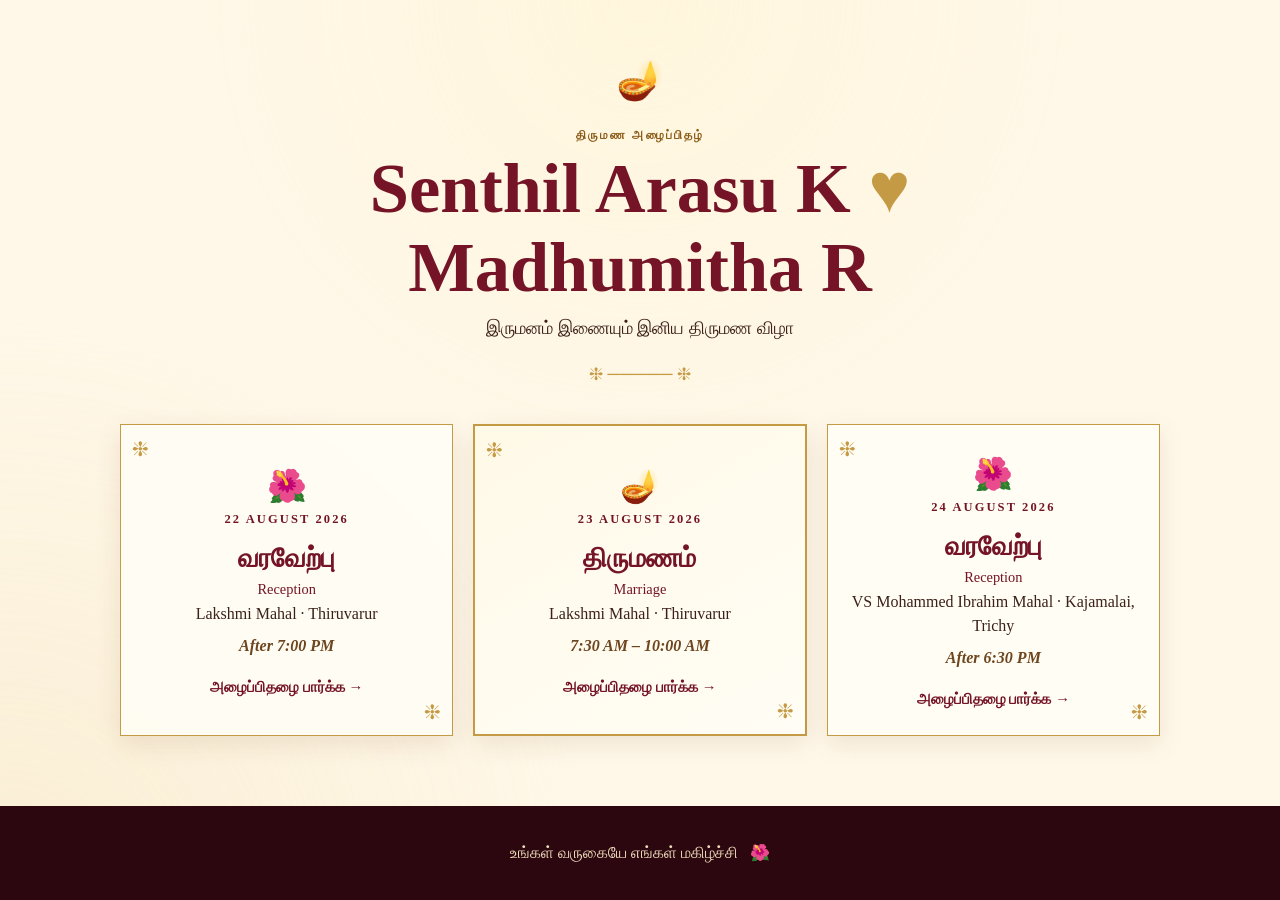
==== index.html @ 95cebd9d "Final commit" ====
<!doctype html>
<html lang="ta">
<head>
  <meta charset="utf-8">
  <meta name="viewport" content="width=device-width, initial-scale=1">
  <meta name="description" content="Wedding celebrations of Senthil Arasu K and Madhumitha R">
  <title>திருமண அழைப்பிதழ் | Senthil Arasu K ♥ Madhumitha R</title>
  <link rel="stylesheet" href="style.css">
</head>
<body>
  <main class="home-shell intro-ready">
    <section class="home-hero" aria-labelledby="couple-names">
      <p class="lamp" aria-hidden="true">🪔</p>
      <p class="invitation-label">திருமண அழைப்பிதழ்</p>
      <h1 id="couple-names">Senthil Arasu K <span>♥</span> Madhumitha R</h1>
      <p class="subtitle">இருமனம் இணையும் இனிய திருமண விழா</p>
      <div class="ornament" aria-hidden="true">❈ ───── ❈</div>
    </section>

    <section class="function-list" aria-label="Wedding functions">
      <a class="function-card" href="reception-thiruvarur.html">
        <span class="event-icon" aria-hidden="true">🌺</span>
        <span class="event-date">22 AUGUST 2026</span>
        <strong>வரவேற்பு <small>Reception</small></strong>
        <span>Lakshmi Mahal · Thiruvarur</span>
        <em>After 7:00 PM</em>
        <b>அழைப்பிதழை பார்க்க →</b>
      </a>
      <a class="function-card featured" href="marriage.html">
        <span class="event-icon" aria-hidden="true">🪔</span>
        <span class="event-date">23 AUGUST 2026</span>
        <strong>திருமணம் <small>Marriage</small></strong>
        <span>Lakshmi Mahal · Thiruvarur</span>
        <em>7:30 AM – 10:00 AM</em>
        <b>அழைப்பிதழை பார்க்க →</b>
      </a>
      <a class="function-card" href="reception-trichy.html">
        <span class="event-icon" aria-hidden="true">🌺</span>
        <span class="event-date">24 AUGUST 2026</span>
        <strong>வரவேற்பு <small>Reception</small></strong>
        <span>VS Mohammed Ibrahim Mahal · Kajamalai, Trichy</span>
        <em>After 6:30 PM</em>
        <b>அழைப்பிதழை பார்க்க →</b>
      </a>
    </section>
  </main>
  <footer>உங்கள் வருகையே எங்கள் மகிழ்ச்சி <span>🌺</span></footer>
  <script src="script.js"></script>
</body>
</html>
---- style.css ----
:root{--maroon:#741426;--deep:#2d0710;--gold:#c59a45;--cream:#fff8e9;--ink:#3c2119;--paper:#fffdf5}
*{box-sizing:border-box} html{scroll-behavior:smooth} body{margin:0;background:var(--cream);color:var(--ink);font-family:Georgia,"Times New Roman",serif;line-height:1.5}
body:before{content:"";position:fixed;inset:0;pointer-events:none;opacity:.38;background:radial-gradient(circle at 50% 0,#fff3c9 0,transparent 43%),radial-gradient(circle at 0 100%,#f1ddb0 0,transparent 38%)}
a{color:inherit}.home-shell,.event-page{position:relative;width:min(1080px,100%);margin:auto;padding:52px 20px 70px;text-align:center}.home-hero{max-width:750px;margin:auto}.lamp{font-size:2.4rem;margin:0}.eyebrow,.invitation-label,.event-date{color:var(--maroon);letter-spacing:.17em;font-size:.78rem;font-weight:bold}.invitation-label{margin:16px 0 5px;color:#8b5a17}.home-hero h1{margin:4px 0;color:var(--maroon);font-size:clamp(2.25rem,6vw,4.4rem);line-height:1.12}.home-hero h1 span{color:var(--gold);white-space:nowrap}.subtitle{font-size:1.15rem;margin:8px 0}.ornament{color:var(--gold);margin:18px;font-size:1.15rem}
.function-list{display:grid;grid-template-columns:repeat(3,1fr);gap:20px;margin-top:36px}.function-card{display:flex;flex-direction:column;justify-content:center;min-height:305px;padding:25px 20px;background:rgba(255,253,245,.92);border:1px solid var(--gold);box-shadow:0 8px 24px #6b42161c;text-decoration:none;transition:transform .22s,box-shadow .22s;position:relative}.function-card:before,.function-card:after{position:absolute;color:var(--gold);font-size:1.3rem;content:"❈"}.function-card:before{top:8px;left:11px}.function-card:after{bottom:8px;right:11px}.function-card:hover,.function-card:focus-visible{transform:translateY(-5px);box-shadow:0 14px 28px #6b421638}.function-card.featured{background:linear-gradient(150deg,#fff9e7,#fffdf5);border-width:2px}.event-icon{font-size:2rem}.function-card strong{font-size:1.7rem;color:var(--maroon);margin:9px 0 2px}.function-card strong small{display:block;font-size:.9rem;font-weight:normal}.function-card em{color:#6d451e;margin:8px 0;font-weight:bold}.function-card b{margin-top:10px;color:var(--maroon);font-size:.92rem}footer{position:relative;text-align:center;background:var(--deep);color:#eeddb9;padding:35px 20px}footer span{color:#e3b95d;margin-left:8px}
.intro-ready .home-hero>*{animation:rise .8s both}.intro-ready .lamp{animation:lamp-glow 1.5s ease-in-out infinite alternate}.intro-ready .eyebrow{animation-delay:.25s}.intro-ready .invitation-label{animation-delay:.45s}.intro-ready h1{animation-delay:.65s}.intro-ready .subtitle{animation-delay:.85s}.intro-ready .ornament{animation-delay:1.05s}.intro-ready .function-card{opacity:0;animation:card-in .7s ease-out forwards}.intro-ready .function-card:nth-child(1){animation-delay:1.25s}.intro-ready .function-card:nth-child(2){animation-delay:1.48s}.intro-ready .function-card:nth-child(3){animation-delay:1.71s}@keyframes rise{from{opacity:0;transform:translateY(17px)}to{opacity:1;transform:translateY(0)}}@keyframes card-in{from{opacity:0;transform:translateY(26px) scale(.98)}to{opacity:1;transform:translateY(0) scale(1)}}@keyframes lamp-glow{from{filter:drop-shadow(0 0 0 #e3b95d)}to{filter:drop-shadow(0 0 12px #e3b95d)}}
.event-page{max-width:800px;padding-top:35px}.top-link{display:inline-block;color:var(--maroon);margin-bottom:24px;text-decoration:none;border-bottom:1px solid var(--gold);padding-bottom:3px}.event-kicker{letter-spacing:.18em;color:var(--maroon);font-size:.8rem;font-weight:bold}.event-page h1{color:var(--maroon);font-size:clamp(2.3rem,7vw,4.5rem);line-height:1.1;margin:12px 0 2px}.couple{font-size:1.14rem;margin:0 0 20px}.detail-card{background:var(--paper);border:1px solid var(--gold);padding:32px 22px;margin:26px auto;max-width:620px;box-shadow:0 8px 25px #6b42161c}.detail-card h2{color:var(--maroon);margin:0 0 15px;font-size:1.55rem}.event-time{font-size:1.25rem;font-weight:bold;color:var(--maroon);margin:6px 0}.venue{font-size:1.1rem;margin:0}.venue small{display:block;margin-top:4px;color:#684631}.countdown{display:flex;justify-content:center;gap:10px;margin:22px auto;flex-wrap:wrap}.countdown div{min-width:68px;padding:9px;background:#fff7dc;border:1px solid #dec582}.countdown b{display:block;font-size:1.35rem;color:var(--maroon)}.countdown span{font-size:.72rem;letter-spacing:.08em}.action-row{display:flex;flex-wrap:wrap;justify-content:center;gap:12px;margin-top:25px}.button{display:inline-flex;align-items:center;justify-content:center;min-height:49px;padding:12px 19px;border:1px solid var(--gold);background:var(--maroon);color:#fff;text-decoration:none;font-weight:bold;transition:background .2s,transform .2s}.button:hover,.button:focus-visible{background:#951d32;transform:translateY(-2px)}.button.alt{background:#fffdf5;color:var(--maroon)}.button.alt:hover,.button.alt:focus-visible{background:#fff3c9}.note{margin:17px auto 0;max-width:560px;color:#65452e;font-size:.9rem}.bottom-nav{display:flex;justify-content:center;gap:20px;flex-wrap:wrap;margin-top:42px}.bottom-nav a{color:var(--maroon);text-decoration:none;border-bottom:1px solid var(--gold)}
.contact-page{padding-top:52px}.contacts{display:grid;grid-template-columns:repeat(2,1fr);gap:20px;margin:30px auto;max-width:720px}.contact-card{background:var(--paper);border:1px solid var(--gold);padding:27px 20px}.contact-card h2{color:var(--maroon);font-size:1.3rem}.contact-card p{font-size:1.2rem}.contact-card a{color:var(--maroon)}
@media(max-width:720px){.function-list,.contacts{grid-template-columns:1fr}.home-shell{padding-top:38px}.function-card{min-height:250px}.event-page{padding-inline:16px}.detail-card{padding:27px 15px}}
@media(prefers-reduced-motion:reduce){*,*:before,*:after{animation-duration:.01ms!important;animation-iteration-count:1!important;scroll-behavior:auto!important}}
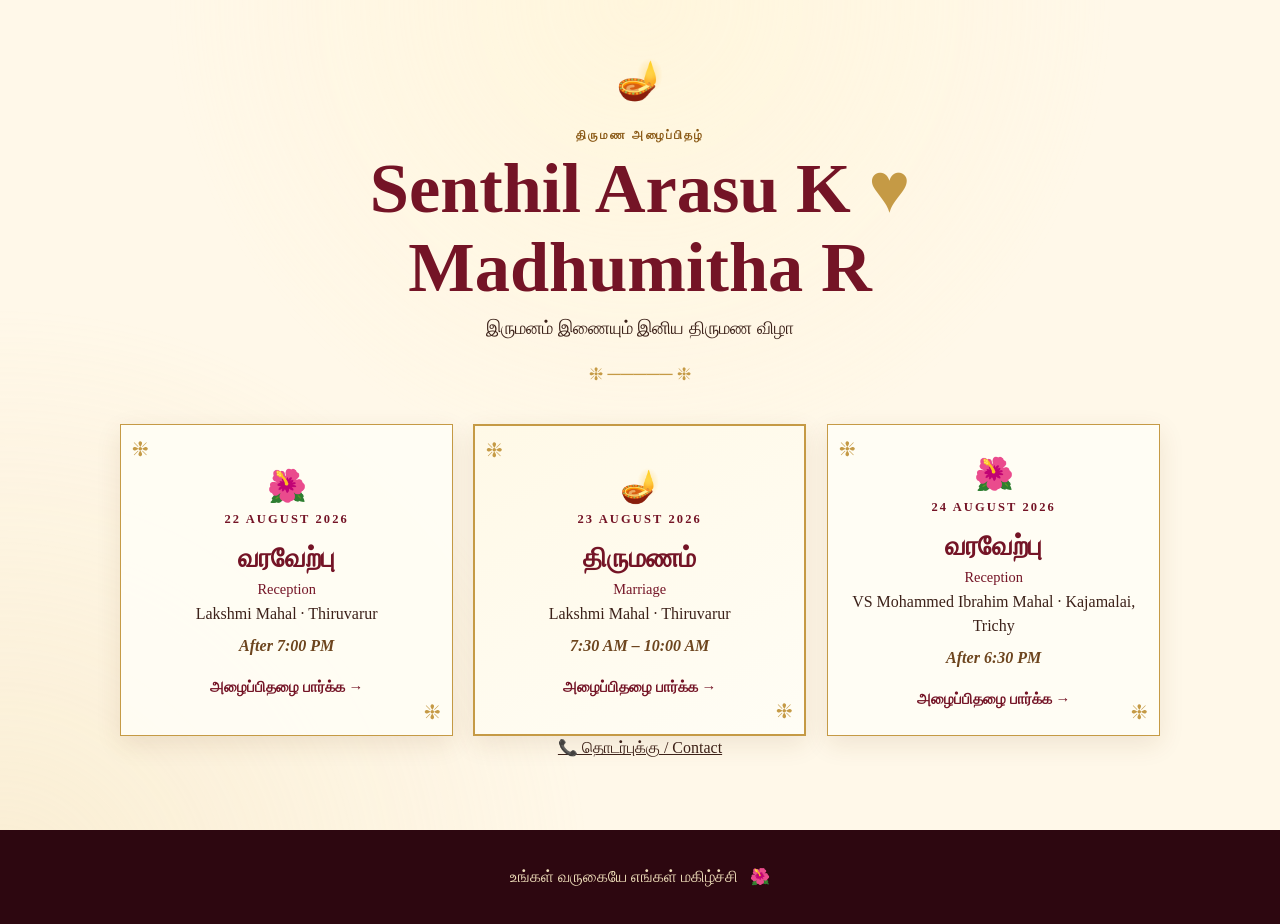
==== commit 84864ddc: "Update index.html" ====
--- a/index.html
+++ b/index.html
@@ -1,50 +1,204 @@
 <!doctype html>
 <html lang="ta">
+
 <head>
   <meta charset="utf-8">
   <meta name="viewport" content="width=device-width, initial-scale=1">
-  <meta name="description" content="Wedding celebrations of Senthil Arasu K and Madhumitha R">
-  <title>திருமண அழைப்பிதழ் | Senthil Arasu K ♥ Madhumitha R</title>
+
+  <meta
+    name="description"
+    content="Wedding celebrations of Senthil Arasu K and Madhumitha R"
+  >
+
+  <title>
+    திருமண அழைப்பிதழ் | Senthil Arasu K ♥ Madhumitha R
+  </title>
+
   <link rel="stylesheet" href="style.css">
 </head>
+
 <body>
+
   <main class="home-shell intro-ready">
-    <section class="home-hero" aria-labelledby="couple-names">
-      <p class="lamp" aria-hidden="true">🪔</p>
-      <p class="invitation-label">திருமண அழைப்பிதழ்</p>
-      <h1 id="couple-names">Senthil Arasu K <span>♥</span> Madhumitha R</h1>
-      <p class="subtitle">இருமனம் இணையும் இனிய திருமண விழா</p>
-      <div class="ornament" aria-hidden="true">❈ ───── ❈</div>
+
+    <!-- Wedding Header -->
+    <section
+      class="home-hero"
+      aria-labelledby="couple-names"
+    >
+
+      <p class="lamp" aria-hidden="true">
+        🪔
+      </p>
+
+      <p class="invitation-label">
+        திருமண அழைப்பிதழ்
+      </p>
+
+      <h1 id="couple-names">
+        Senthil Arasu K
+        <span>♥</span>
+        Madhumitha R
+      </h1>
+
+      <p class="subtitle">
+        இருமனம் இணையும் இனிய திருமண விழா
+      </p>
+
+      <div
+        class="ornament"
+        aria-hidden="true"
+      >
+        ❈ ───── ❈
+      </div>
+
     </section>
 
-    <section class="function-list" aria-label="Wedding functions">
-      <a class="function-card" href="reception-thiruvarur.html">
-        <span class="event-icon" aria-hidden="true">🌺</span>
-        <span class="event-date">22 AUGUST 2026</span>
-        <strong>வரவேற்பு <small>Reception</small></strong>
-        <span>Lakshmi Mahal · Thiruvarur</span>
-        <em>After 7:00 PM</em>
-        <b>அழைப்பிதழை பார்க்க →</b>
-      </a>
-      <a class="function-card featured" href="marriage.html">
-        <span class="event-icon" aria-hidden="true">🪔</span>
-        <span class="event-date">23 AUGUST 2026</span>
-        <strong>திருமணம் <small>Marriage</small></strong>
-        <span>Lakshmi Mahal · Thiruvarur</span>
-        <em>7:30 AM – 10:00 AM</em>
-        <b>அழைப்பிதழை பார்க்க →</b>
-      </a>
-      <a class="function-card" href="reception-trichy.html">
-        <span class="event-icon" aria-hidden="true">🌺</span>
-        <span class="event-date">24 AUGUST 2026</span>
-        <strong>வரவேற்பு <small>Reception</small></strong>
-        <span>VS Mohammed Ibrahim Mahal · Kajamalai, Trichy</span>
-        <em>After 6:30 PM</em>
-        <b>அழைப்பிதழை பார்க்க →</b>
-      </a>
+
+    <!-- Wedding Functions -->
+    <section
+      class="function-list"
+      aria-label="Wedding functions"
+    >
+
+      <!-- 22 August Reception -->
+      <a
+        class="function-card"
+        href="reception-thiruvarur.html"
+      >
+
+        <span
+          class="event-icon"
+          aria-hidden="true"
+        >
+          🌺
+        </span>
+
+        <span class="event-date">
+          22 AUGUST 2026
+        </span>
+
+        <strong>
+          வரவேற்பு
+          <small>Reception</small>
+        </strong>
+
+        <span>
+          Lakshmi Mahal · Thiruvarur
+        </span>
+
+        <em>
+          After 7:00 PM
+        </em>
+
+        <b>
+          அழைப்பிதழை பார்க்க →
+        </b>
+
+      </a>
+
+
+      <!-- 23 August Marriage -->
+      <a
+        class="function-card featured"
+        href="marriage.html"
+      >
+
+        <span
+          class="event-icon"
+          aria-hidden="true"
+        >
+          🪔
+        </span>
+
+        <span class="event-date">
+          23 AUGUST 2026
+        </span>
+
+        <strong>
+          திருமணம்
+          <small>Marriage</small>
+        </strong>
+
+        <span>
+          Lakshmi Mahal · Thiruvarur
+        </span>
+
+        <em>
+          7:30 AM – 10:00 AM
+        </em>
+
+        <b>
+          அழைப்பிதழை பார்க்க →
+        </b>
+
+      </a>
+
+
+      <!-- 24 August Reception -->
+      <a
+        class="function-card"
+        href="reception-trichy.html"
+      >
+
+        <span
+          class="event-icon"
+          aria-hidden="true"
+        >
+          🌺
+        </span>
+
+        <span class="event-date">
+          24 AUGUST 2026
+        </span>
+
+        <strong>
+          வரவேற்பு
+          <small>Reception</small>
+        </strong>
+
+        <span>
+          VS Mohammed Ibrahim Mahal · Kajamalai, Trichy
+        </span>
+
+        <em>
+          After 6:30 PM
+        </em>
+
+        <b>
+          அழைப்பிதழை பார்க்க →
+        </b>
+
+      </a>
+
     </section>
+
+
+    <!-- Contact Button -->
+    <div class="home-contact">
+
+      <a
+        class="contact-button"
+        href="contact.html"
+      >
+        📞 தொடர்புக்கு / Contact
+      </a>
+
+    </div>
+
   </main>
-  <footer>உங்கள் வருகையே எங்கள் மகிழ்ச்சி <span>🌺</span></footer>
+
+
+  <!-- Footer -->
+  <footer>
+    உங்கள் வருகையே எங்கள் மகிழ்ச்சி
+    <span>🌺</span>
+  </footer>
+
+
+  <!-- JavaScript -->
   <script src="script.js"></script>
+
 </body>
+
 </html>
